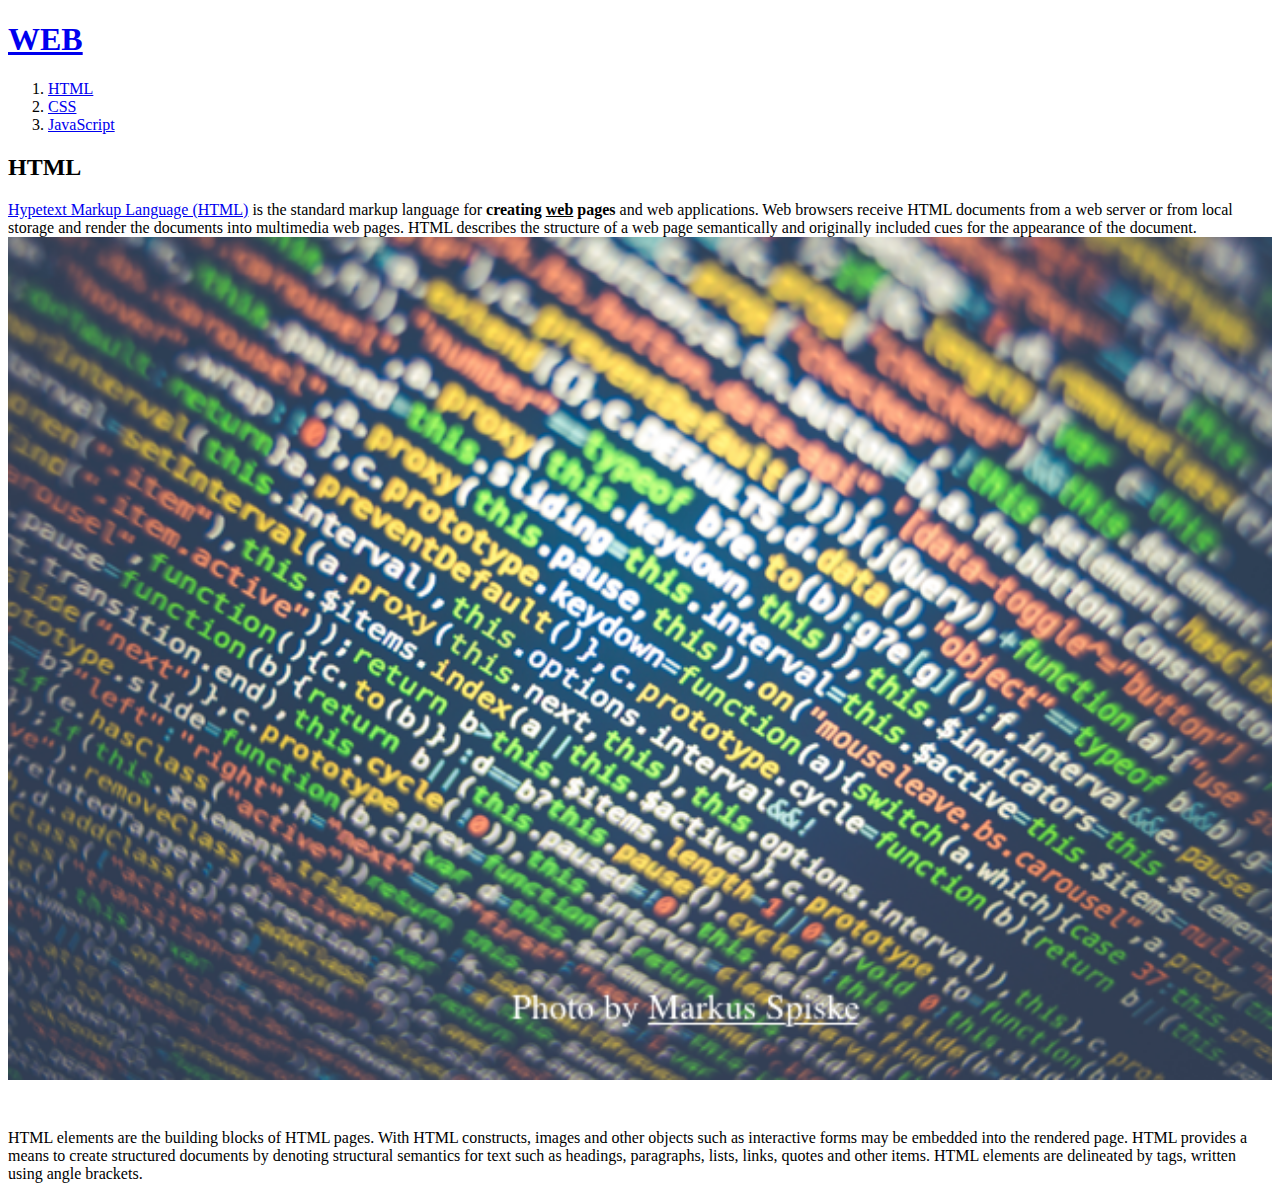
==== 1.html @ dc81b570 "첫 업로드" ====
<!DOCTYPE html>
<html>
  <head>
    <title>WEB 1 - HTML</title>
    <meta charset="utf-8">
  </head>

  <body>
    <h1><a href="index.html">WEB</a></h1>
    <ol>
      <li><a href ="1.html">HTML</a></li>
      <li><a href ="2.html">CSS</a></li>
      <li><a href ="3.html">JavaScript</a></li>
    </ol>
    <h2>HTML</h2>
    <p><a href="https://www.w3.org/TR/html5/" target="_blank" title="HTML5 Specification">Hypetext Markup Language (HTML)</a> is the standard markup language for <strong>creating <u>web</u> pages</strong> and web applications. Web browsers receive HTML documents from a web server or from local storage and render the documents into multimedia web pages. HTML describes the structure of a web page semantically and originally included cues for the appearance of the document.
    <img src="coding.png" width="100%"></p>
    <p style="margin-top:45px;">HTML elements are the building blocks of HTML pages. With HTML constructs, images and other objects such as interactive forms may be embedded into the rendered page. HTML provides a means to create structured documents by denoting structural semantics for text such as headings, paragraphs, lists, links, quotes and other items. HTML elements are delineated by tags, written using angle brackets.</p>
  </body>
</html>
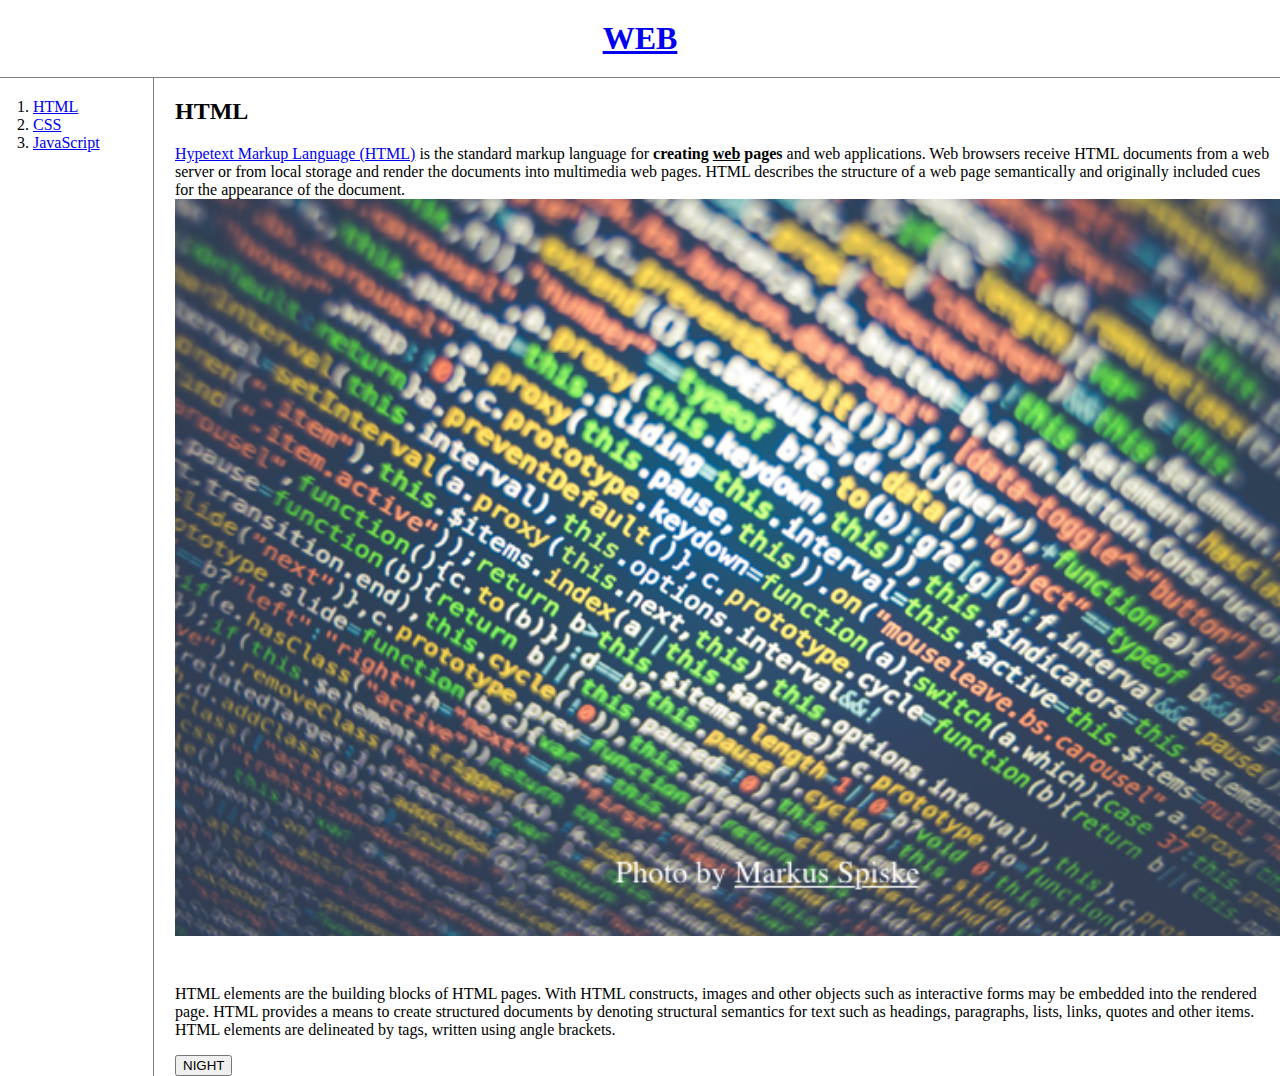
==== commit dbf0cc36: "WEB2" ====
--- a/1.html
+++ b/1.html
@@ -3,18 +3,26 @@
   <head>
     <title>WEB 1 - HTML</title>
     <meta charset="utf-8">
+    <link rel="stylesheet" href="style.css"> <!-- css파일 링크 -->
+    <script src="colors.js"></script> <!-- js파일 링크 -->
+    <script src="https://ajax.googleapis.com/ajax/libs/jquery/3.4.1/jquery.min.js"></script> <!-- jquery파일 링크 -->
   </head>
 
   <body>
-    <h1><a href="index.html">WEB</a></h1>
-    <ol>
-      <li><a href ="1.html">HTML</a></li>
-      <li><a href ="2.html">CSS</a></li>
-      <li><a href ="3.html">JavaScript</a></li>
-    </ol>
-    <h2>HTML</h2>
-    <p><a href="https://www.w3.org/TR/html5/" target="_blank" title="HTML5 Specification">Hypetext Markup Language (HTML)</a> is the standard markup language for <strong>creating <u>web</u> pages</strong> and web applications. Web browsers receive HTML documents from a web server or from local storage and render the documents into multimedia web pages. HTML describes the structure of a web page semantically and originally included cues for the appearance of the document.
-    <img src="coding.png" width="100%"></p>
-    <p style="margin-top:45px;">HTML elements are the building blocks of HTML pages. With HTML constructs, images and other objects such as interactive forms may be embedded into the rendered page. HTML provides a means to create structured documents by denoting structural semantics for text such as headings, paragraphs, lists, links, quotes and other items. HTML elements are delineated by tags, written using angle brackets.</p>
+      <h1><a href="index.html">WEB</a></h1>
+      <div id="grid">
+      <ol>
+        <li><a href ="1.html">HTML</a></li>
+        <li><a href ="2.html">CSS</a></li>
+        <li><a href ="3.html">JavaScript</a></li>
+      </ol>
+      <div id= article>
+        <h2>HTML</h2>
+        <p><a href="https://www.w3.org/TR/html5/" target="_blank" title="HTML5 Specification">Hypetext Markup Language (HTML)</a> is the standard markup language for <strong>creating <u>web</u> pages</strong> and web applications. Web browsers receive HTML documents from a web server or from local storage and render the documents into multimedia web pages. HTML describes the structure of a web page semantically and originally included cues for the appearance of the document.
+        <img src="coding.png" width="100%"></p>
+        <p style="margin-top:45px;">HTML elements are the building blocks of HTML pages. With HTML constructs, images and other objects such as interactive forms may be embedded into the rendered page. HTML provides a means to create structured documents by denoting structural semantics for text such as headings, paragraphs, lists, links, quotes and other items. HTML elements are delineated by tags, written using angle brackets.</p>
+        <input type="button" value="NIGHT" onclick="nightDayHandler(this);">
+      </div>
+  </div>
   </body>
 </html>
--- a/style.css
+++ b/style.css
@@ -0,0 +1,45 @@
+/*코드의 재사용을 위한 css파일 생성 */
+  body {
+    margin: 0;
+  }
+  a {
+    /* color:black; */
+    /* text-decoration: none; */
+  }
+  h1 {
+    font-size: :45px;
+    text-align: center;
+    border-bottom: 1px solid gray;
+    margin: 0;
+    padding: 20px;
+  }
+  ol {
+    border-right: 1px solid gray;
+    width: 100px;
+    margin: 0;
+    padding: 20px;
+  }
+  #grid {
+    display: grid;
+    grid-template-columns: 150px 1fr;
+  }
+  #grid ol{
+    padding-left: 33px;
+  }
+  #grid #article {
+    padding-left: 25px;
+  }
+  /* 반응형 디자인 - 화면사이즈변화에 따른 css변경 */
+  @media (max-width:800px) {
+    /* min-width:800px 최소 화면길이가 800px 일때(screen > 800px)
+      max-width:800px 최대 화면길이가 800px 일때(screen < 800px) */
+    #grid {
+      display: block;
+    }
+    ol {
+      border-right: none;
+    }
+    h1 {
+      border-bottom: none;
+    }
+  }
